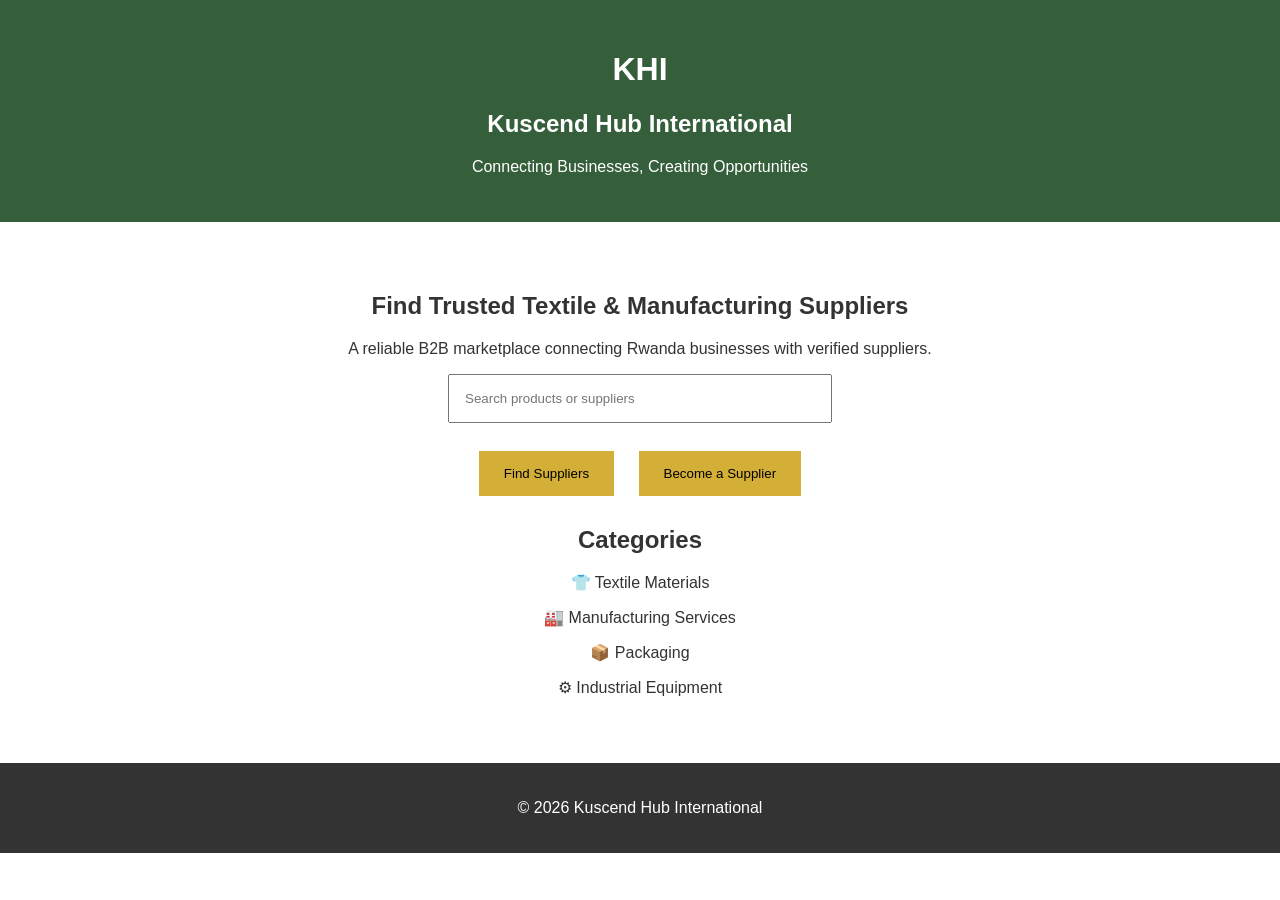
==== frontend/index.html @ c3480d9c "KHI first website foundation" ====
<!DOCTYPE html>
<html lang="en">

<head>
    <meta charset="UTF-8">
    <meta name="viewport" content="width=device-width, initial-scale=1.0">

    <title>Kuscend Hub International</title>

    <link rel="stylesheet" href="css/style.css">
</head>


<body>

    <header>

        <h1>KHI</h1>

        <h2>Kuscend Hub International</h2>

        <p>
            Connecting Businesses, Creating Opportunities
        </p>

    </header>


    <main>

        <section>

            <h1>
                Find Trusted Textile & Manufacturing Suppliers
            </h1>


            <p>
                A reliable B2B marketplace connecting Rwanda businesses
                with verified suppliers.
            </p>


            <input 
            type="text" 
            placeholder="Search products or suppliers">


            <br><br>


            <button>
                Find Suppliers
            </button>


            <button>
                Become a Supplier
            </button>


        </section>



        <section>

            <h2>
                Categories
            </h2>


            <p>👕 Textile Materials</p>

            <p>🏭 Manufacturing Services</p>

            <p>📦 Packaging</p>

            <p>⚙ Industrial Equipment</p>


        </section>


    </main>



    <footer>

        <p>
            © 2026 Kuscend Hub International
        </p>

    </footer>


</body>

</html>
---- frontend/css/style.css ----
body {

    font-family: Arial, sans-serif;
    margin: 0;
    background-color: white;
    color: #333;

}



header {

    background-color: #355E3B;
    color: white;
    text-align: center;
    padding: 30px;

}



main {

    text-align: center;
    padding: 50px;

}



button {

    background-color: #D4AF37;
    color: black;

    border: none;

    padding: 15px 25px;

    margin: 10px;

    cursor: pointer;

}



input {

    width: 350px;

    padding: 15px;

}



footer {

    background-color: #333;

    color: white;

    text-align: center;

    padding: 20px;

}
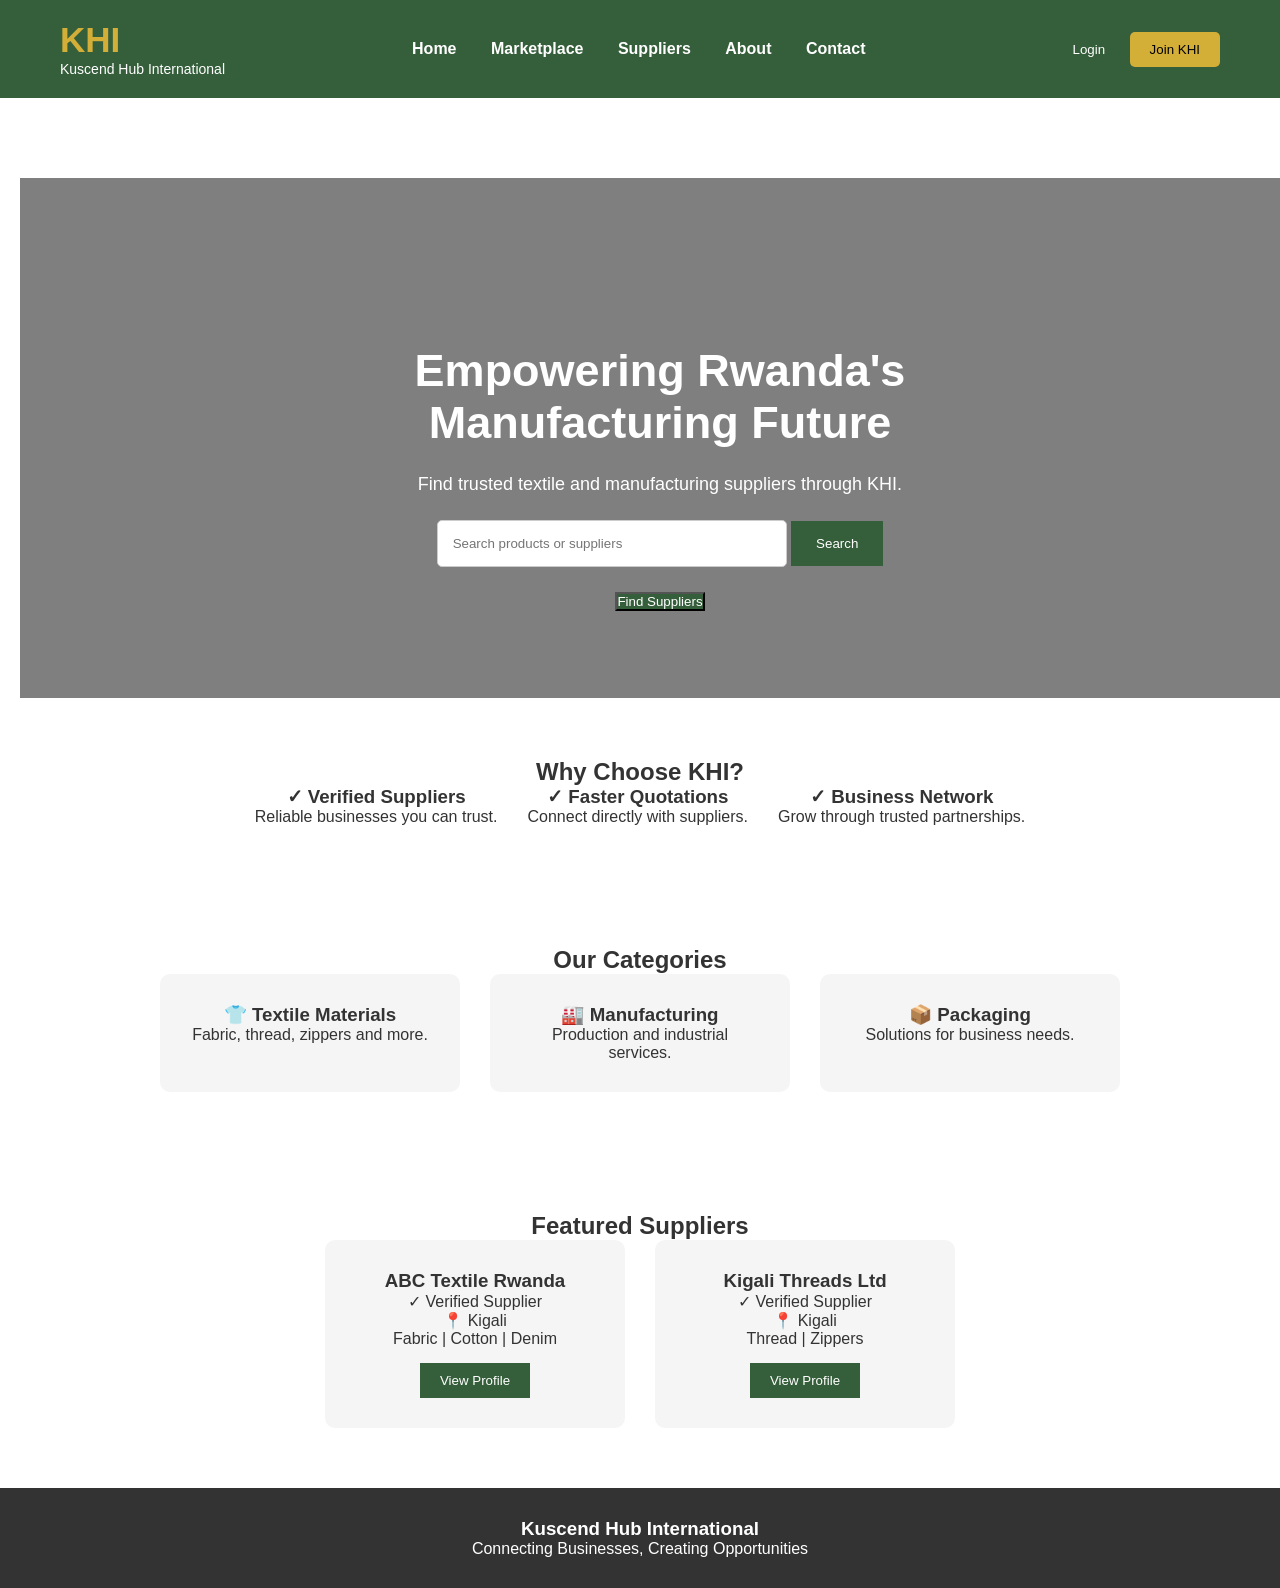
==== commit b0215c1a: "Added KHI automatic hero slider" ====
--- a/frontend/index.html
+++ b/frontend/index.html
@@ -2,99 +2,379 @@
 <html lang="en">
 
 <head>
+
     <meta charset="UTF-8">
     <meta name="viewport" content="width=device-width, initial-scale=1.0">
 
     <title>Kuscend Hub International</title>
 
     <link rel="stylesheet" href="css/style.css">
+
 </head>
 
 
 <body>
 
-    <header>
+
+<!-- Navigation -->
+
+<header class="navbar">
+
+    <div class="logo">
 
         <h1>KHI</h1>
 
-        <h2>Kuscend Hub International</h2>
-
-        <p>
-            Connecting Businesses, Creating Opportunities
-        </p>
-
-    </header>
-
-
-    <main>
-
-        <section>
-
-            <h1>
-                Find Trusted Textile & Manufacturing Suppliers
-            </h1>
-
-
-            <p>
-                A reliable B2B marketplace connecting Rwanda businesses
-                with verified suppliers.
-            </p>
-
-
-            <input 
-            type="text" 
-            placeholder="Search products or suppliers">
-
-
-            <br><br>
-
-
-            <button>
-                Find Suppliers
-            </button>
-
-
-            <button>
-                Become a Supplier
-            </button>
-
-
-        </section>
-
-
-
-        <section>
-
-            <h2>
-                Categories
-            </h2>
-
-
-            <p>👕 Textile Materials</p>
-
-            <p>🏭 Manufacturing Services</p>
-
-            <p>📦 Packaging</p>
-
-            <p>⚙ Industrial Equipment</p>
-
-
-        </section>
-
-
-    </main>
-
-
-
-    <footer>
-
-        <p>
-            © 2026 Kuscend Hub International
-        </p>
-
-    </footer>
-
-
+        <span>Kuscend Hub International</span>
+
+    </div>
+
+
+    <nav>
+
+        <a href="#">Home</a>
+        <a href="#">Marketplace</a>
+        <a href="#">Suppliers</a>
+        <a href="#">About</a>
+        <a href="#">Contact</a>
+
+    </nav>
+
+
+    <div class="nav-buttons">
+
+        <button class="login">
+            Login
+        </button>
+
+
+        <button class="register">
+            Join KHI
+        </button>
+
+    </div>
+
+
+</header>
+
+
+
+<!-- Hero Section -->
+
+
+<section class="hero">
+
+    <div class="slider">
+
+        <div class="slide active">
+
+            <div class="overlay"></div>
+
+            <div class="hero-content">
+
+                <h2>
+                    Empowering Rwanda's Manufacturing Future
+                </h2>
+
+                <p>
+                    Find trusted textile and manufacturing suppliers through KHI.
+                </p>
+
+                <div class="search-box">
+
+                    <input 
+                    type="text"
+                    placeholder="Search products or suppliers">
+
+                    <button>
+                        Search
+                    </button>
+
+                </div>
+
+
+                <button class="primary">
+                    Find Suppliers
+                </button>
+
+            </div>
+
+        </div>
+
+
+
+        <div class="slide">
+
+            <div class="overlay"></div>
+
+            <div class="hero-content">
+
+                <h2>
+                    Connecting Businesses Across Africa
+                </h2>
+
+                <p>
+                    Build reliable partnerships through a trusted network.
+                </p>
+
+                <button class="secondary">
+                    Join KHI Network
+                </button>
+
+            </div>
+
+        </div>
+
+
+
+        <div class="slide">
+
+            <div class="overlay"></div>
+
+            <div class="hero-content">
+
+                <h2>
+                    From Rwanda To The World
+                </h2>
+
+                <p>
+                    Creating bridges between suppliers and global buyers.
+                </p>
+
+                <button class="primary">
+                    Start Trading
+                </button>
+
+            </div>
+
+        </div>
+
+
+    </div>
+
+</section>
+
+
+
+
+
+<!-- Trust Section -->
+
+
+<section class="trust">
+
+
+<h2>
+Why Choose KHI?
+</h2>
+
+
+<div class="trust-container">
+
+
+<div>
+<h3>✓ Verified Suppliers</h3>
+<p>
+Reliable businesses you can trust.
+</p>
+</div>
+
+
+
+<div>
+<h3>✓ Faster Quotations</h3>
+<p>
+Connect directly with suppliers.
+</p>
+</div>
+
+
+
+<div>
+<h3>✓ Business Network</h3>
+<p>
+Grow through trusted partnerships.
+</p>
+</div>
+
+
+
+</div>
+
+
+</section>
+
+
+
+
+
+<!-- Categories -->
+
+
+<section class="categories">
+
+
+<h2>
+Our Categories
+</h2>
+
+
+
+<div class="category-container">
+
+
+<div class="card">
+
+<h3>
+👕 Textile Materials
+</h3>
+
+<p>
+Fabric, thread, zippers and more.
+</p>
+
+</div>
+
+
+
+
+<div class="card">
+
+<h3>
+🏭 Manufacturing
+</h3>
+
+<p>
+Production and industrial services.
+</p>
+
+</div>
+
+
+
+
+<div class="card">
+
+<h3>
+📦 Packaging
+</h3>
+
+<p>
+Solutions for business needs.
+</p>
+
+</div>
+
+
+
+</div>
+
+
+</section>
+
+
+
+
+
+<!-- Suppliers -->
+
+
+<section class="suppliers">
+
+
+<h2>
+Featured Suppliers
+</h2>
+
+
+
+<div class="supplier-container">
+
+
+
+<div class="supplier-card">
+
+<h3>
+ABC Textile Rwanda
+</h3>
+
+<p>
+✓ Verified Supplier
+</p>
+
+<p>
+📍 Kigali
+</p>
+
+<p>
+Fabric | Cotton | Denim
+</p>
+
+<button>
+View Profile
+</button>
+
+
+</div>
+
+
+
+
+<div class="supplier-card">
+
+<h3>
+Kigali Threads Ltd
+</h3>
+
+<p>
+✓ Verified Supplier
+</p>
+
+<p>
+📍 Kigali
+</p>
+
+<p>
+Thread | Zippers
+</p>
+
+<button>
+View Profile
+</button>
+
+
+</div>
+
+
+
+</div>
+
+
+</section>
+
+
+
+
+
+<!-- Footer -->
+
+
+<footer>
+
+
+<h3>
+Kuscend Hub International
+</h3>
+
+
+<p>
+Connecting Businesses, Creating Opportunities
+</p>
+
+
+</footer>
+
+
+<script src="js/script.js"></script>
 </body>
 
 </html>
--- a/frontend/css/style.css
+++ b/frontend/css/style.css
@@ -1,69 +1,365 @@
+* {
+    margin: 0;
+    padding: 0;
+    box-sizing: border-box;
+}
+
+
 body {
 
     font-family: Arial, sans-serif;
-    margin: 0;
-    background-color: white;
     color: #333;
-
-}
-
-
-
-header {
+    background: white;
+
+}
+
+
+
+/* Navigation */
+
+.navbar {
 
     background-color: #355E3B;
     color: white;
+
+    display: flex;
+    justify-content: space-between;
+    align-items: center;
+
+    padding: 20px 60px;
+
+}
+
+
+.logo h1 {
+
+    font-size: 35px;
+
+    color: #D4AF37;
+
+}
+
+
+.logo span {
+
+    font-size: 14px;
+
+}
+
+
+
+nav a {
+
+    color: white;
+
+    text-decoration: none;
+
+    margin: 0 15px;
+
+    font-weight: bold;
+
+}
+
+
+
+.nav-buttons button {
+
+    padding: 10px 20px;
+
+    border-radius: 5px;
+
+    border: none;
+
+    cursor: pointer;
+
+}
+
+
+
+.login {
+
+    background: transparent;
+
+    color: white;
+
+}
+
+
+
+.register {
+
+    background: #D4AF37;
+
+}
+
+
+
+
+
+/* Hero */
+
+.hero {
+
     text-align: center;
-    padding: 30px;
-
-}
-
-
-
-main {
+
+    padding: 80px 20px;
+
+}
+
+
+
+.hero h2 {
+
+    font-size: 45px;
+
+    max-width: 800px;
+
+    margin: auto;
+
+}
+
+
+
+.hero p {
+
+    margin: 25px;
+
+    font-size: 18px;
+
+}
+
+
+
+.search-box input {
+
+    width: 450px;
+
+    padding: 15px;
+
+    border: 1px solid #ccc;
+
+    border-radius: 5px;
+
+}
+
+
+
+.search-box button {
+
+    padding: 15px 25px;
+
+    background: #355E3B;
+
+    color: white;
+
+    border: none;
+
+}
+
+
+
+.hero-buttons button {
+
+    margin: 20px 10px;
+
+    padding: 15px 30px;
+
+    border-radius: 5px;
+
+    border: none;
+
+    cursor: pointer;
+
+}
+
+
+
+.primary {
+
+    background:#355E3B;
+
+    color:white;
+
+}
+
+
+
+.secondary {
+
+    background:#D4AF37;
+
+}
+
+
+
+
+
+/* Sections */
+
+
+.trust,
+.categories,
+.suppliers {
+
+    padding: 60px;
+
+    text-align:center;
+
+}
+
+
+
+.trust-container,
+.category-container,
+.supplier-container {
+
+
+    display:flex;
+
+    justify-content:center;
+
+    gap:30px;
+
+    flex-wrap:wrap;
+
+
+}
+
+
+
+.card,
+.supplier-card {
+
+
+    width:300px;
+
+    padding:30px;
+
+    background:#f5f5f5;
+
+    border-radius:10px;
+
+
+}
+
+
+
+.supplier-card button {
+
+
+    margin-top:15px;
+
+    padding:10px 20px;
+
+    background:#355E3B;
+
+    color:white;
+
+    border:none;
+
+}
+
+
+
+footer {
+
+
+    background:#333;
+
+    color:white;
+
+    text-align:center;
+
+    padding:30px;
+
+
+}
+/* KHI Slider Fix */
+
+.hero {
+    height: 600px;
+    position: relative;
+    overflow: hidden;
+}
+
+
+.slider {
+    width: 100%;
+    height: 100%;
+}
+
+
+.slide {
+
+    position: absolute;
+
+    width: 100%;
+    height: 100%;
+
+    display: none;
+
+    background-size: cover;
+    background-position: center;
+
+}
+
+
+.slide.active {
+
+    display: flex;
+
+    align-items: center;
+    justify-content: center;
+
+}
+
+
+.hero-content {
+
+    color: white;
 
     text-align: center;
-    padding: 50px;
-
-}
-
-
-
-button {
-
-    background-color: #D4AF37;
-    color: black;
-
-    border: none;
+
+    position: relative;
+
+    z-index: 2;
+
+    max-width: 800px;
+
+}
+
+
+.overlay {
+
+    position: absolute;
+
+    width: 100%;
+    height: 100%;
+
+    background: rgba(0,0,0,0.5);
+
+}
+
+
+
+.search-box {
+
+    margin: 25px 0;
+
+}
+
+
+.search-box input {
+
+    padding: 15px;
+
+    width: 350px;
+
+}
+
+
+.search-box button {
 
     padding: 15px 25px;
 
-    margin: 10px;
-
-    cursor: pointer;
-
-}
-
-
-
-input {
-
-    width: 350px;
-
-    padding: 15px;
-
-}
-
-
-
-footer {
-
-    background-color: #333;
-
-    color: white;
-
-    text-align: center;
-
-    padding: 20px;
-
 }
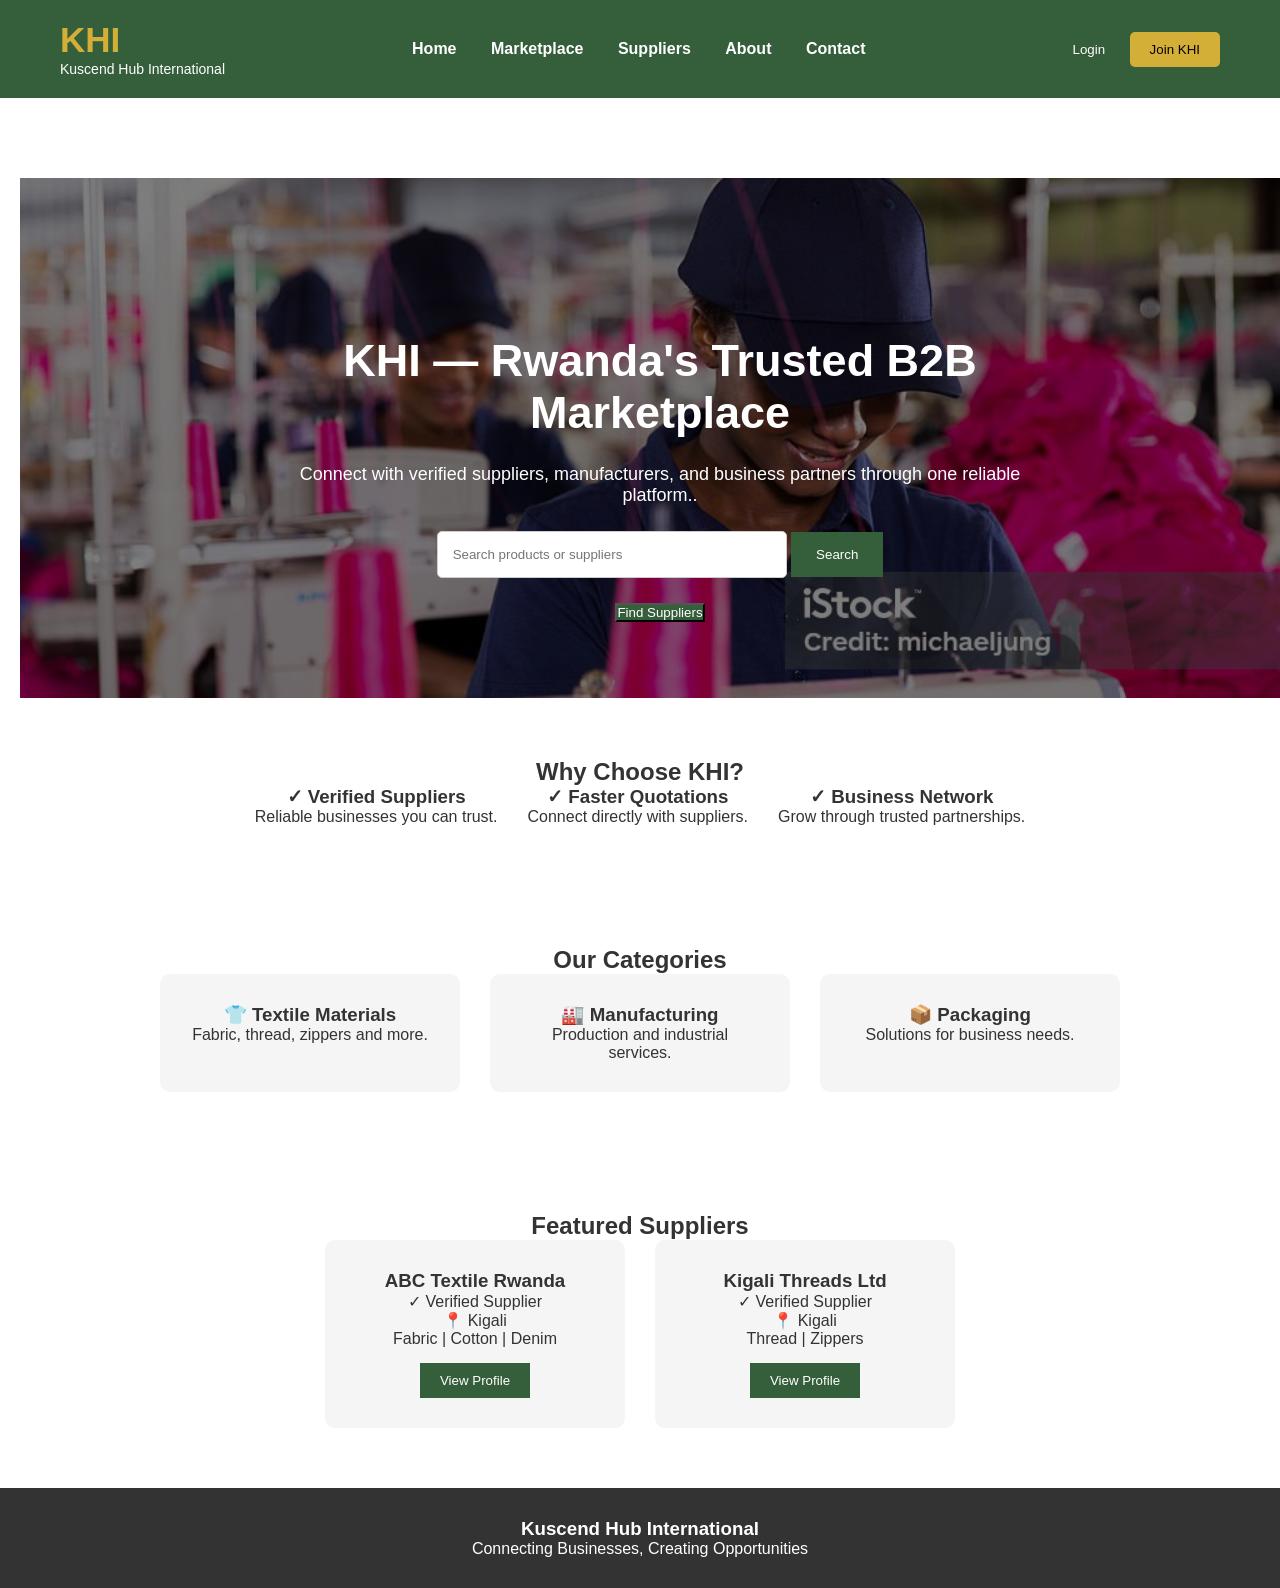
==== commit fed52b8b: "Improved KHI homepage messaging and brand clarity" ====
--- a/frontend/index.html
+++ b/frontend/index.html
@@ -72,11 +72,11 @@
             <div class="hero-content">
 
                 <h2>
-                    Empowering Rwanda's Manufacturing Future
+                    KHI — Rwanda's Trusted B2B Marketplace
                 </h2>
 
                 <p>
-                    Find trusted textile and manufacturing suppliers through KHI.
+                    Connect with verified suppliers, manufacturers, and business partners through one reliable platform..
                 </p>
 
                 <div class="search-box">
@@ -110,10 +110,13 @@
 
                 <h2>
                     Connecting Businesses Across Africa
+                    <p>
+                    Build reliable partnerships with trusted businesses through KHI.
                 </h2>
 
                 <p>
                     Build reliable partnerships through a trusted network.
+                    Helping businesses discover opportunities beyond borders.
                 </p>
 
                 <button class="secondary">
--- a/frontend/css/style.css
+++ b/frontend/css/style.css
@@ -362,4 +362,25 @@
 
     padding: 15px 25px;
 
+}
+/* KHI Slider Background Images */
+
+.slide:nth-child(1) {
+
+    background-image: url("../images/rwanda.jpg");
+
+}
+
+
+.slide:nth-child(2) {
+
+    background-image: url("../images/africa.jpg");
+
+}
+
+
+.slide:nth-child(3) {
+
+    background-image: url("../images/global.jpg");
+
 }
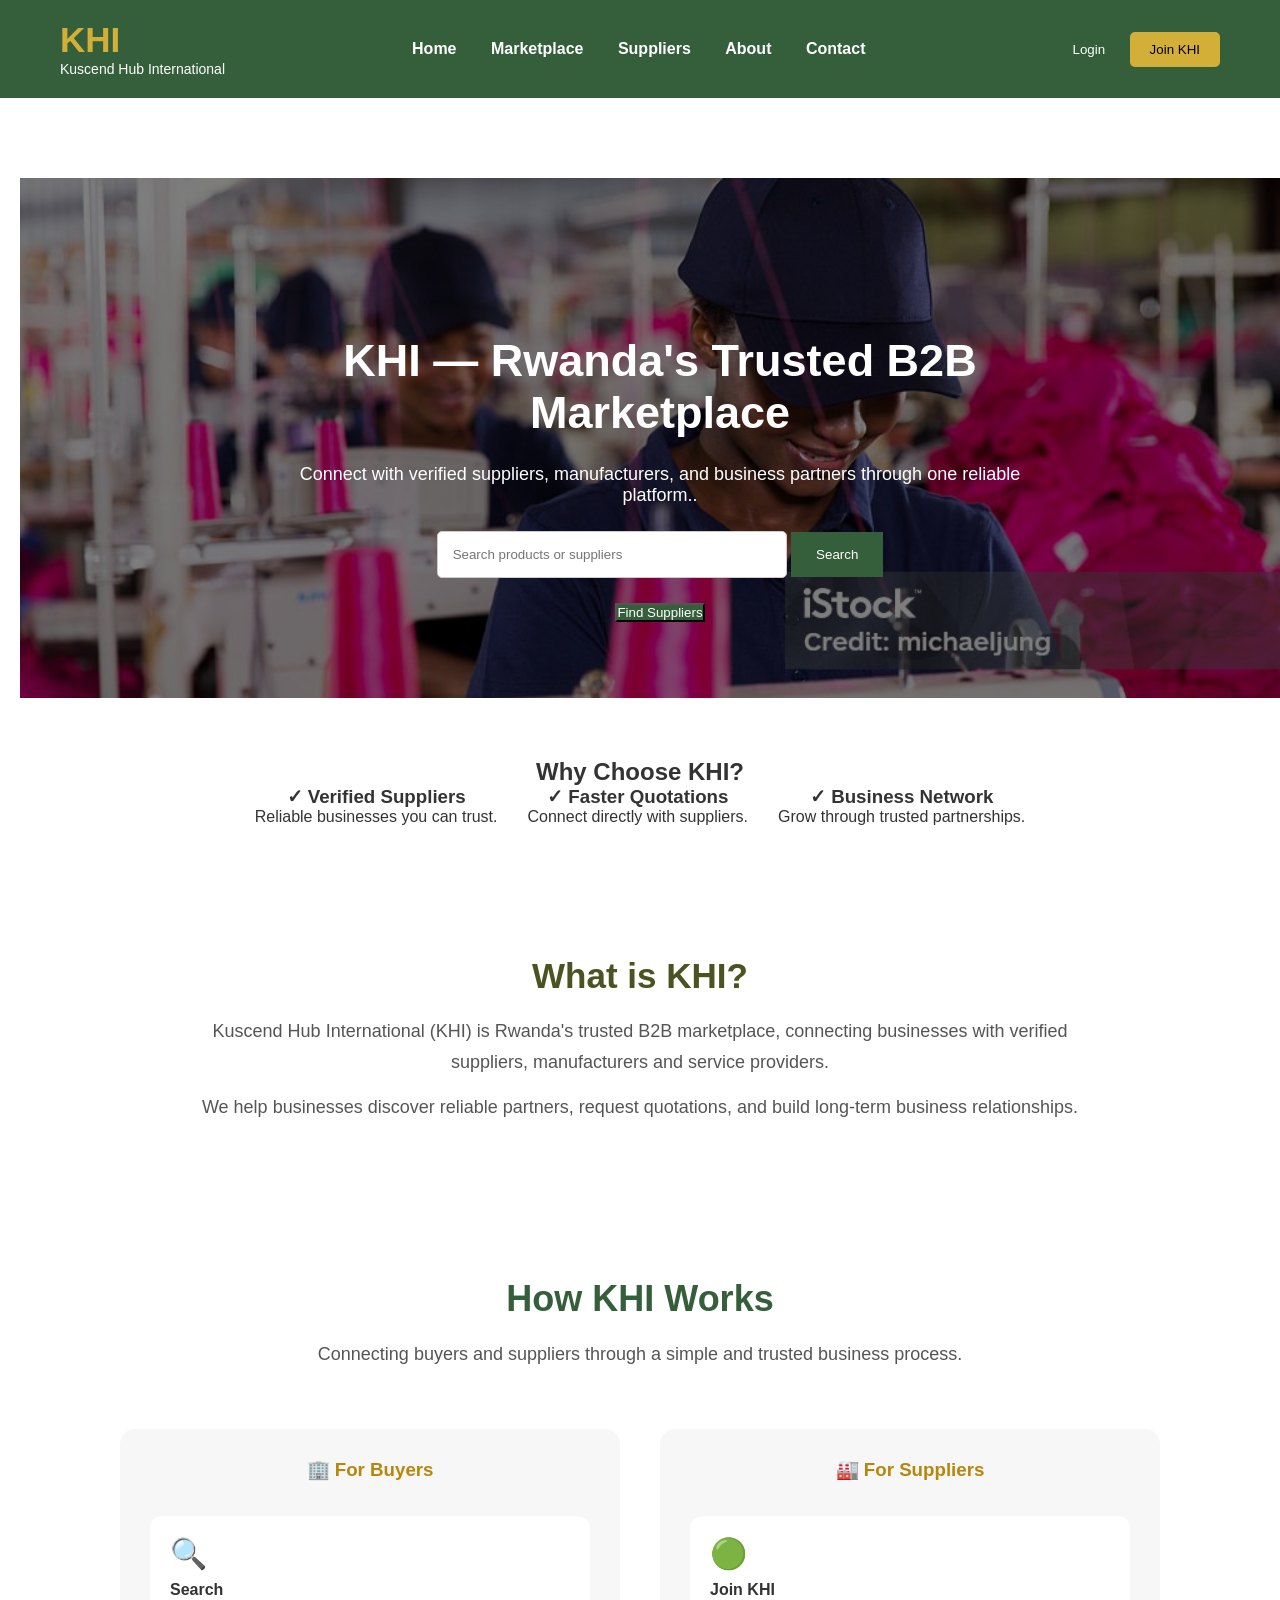
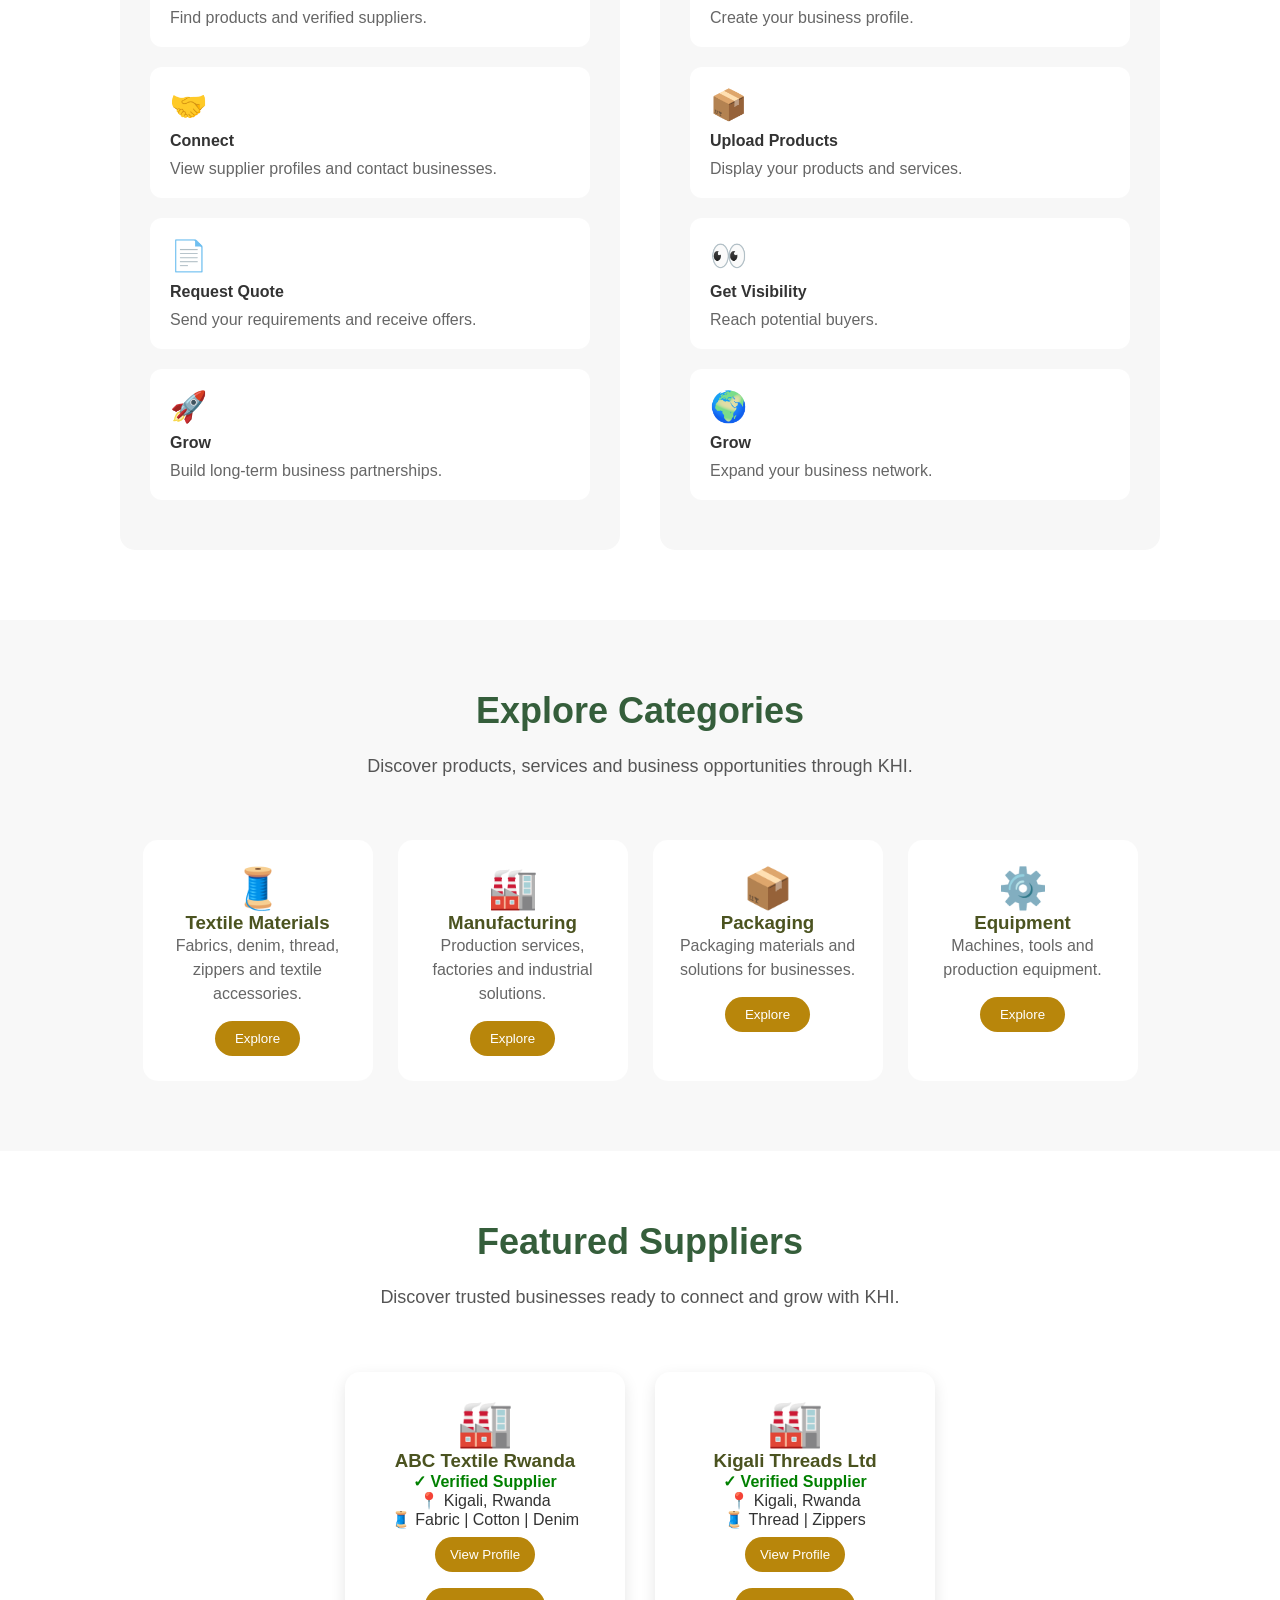
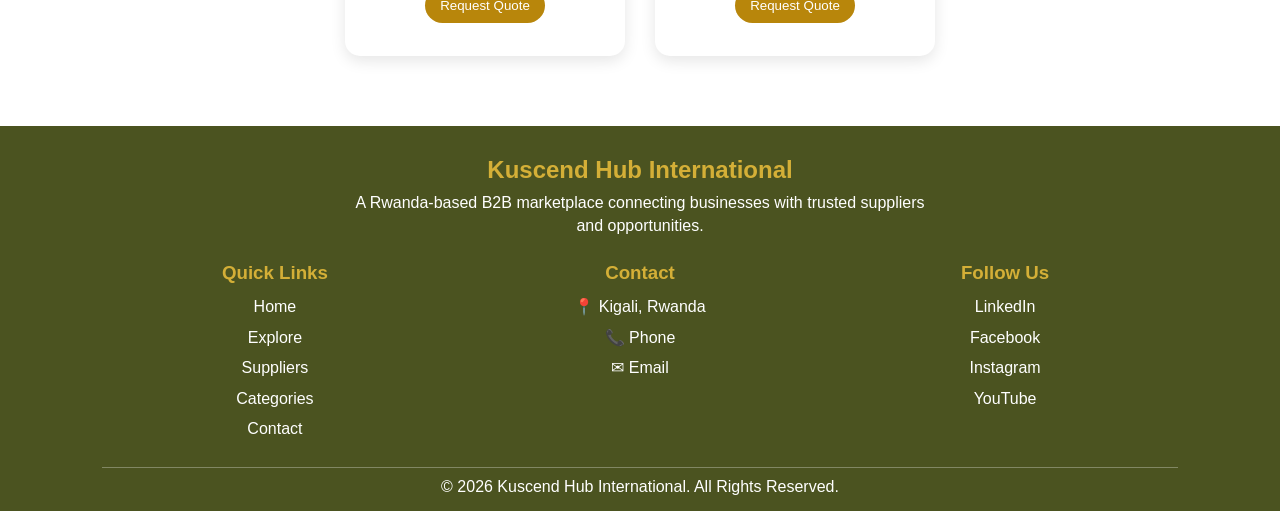
==== commit 3e0db25e: "Improved KHI homepage messaging and brand clarity" ====
--- a/frontend/index.html
+++ b/frontend/index.html
@@ -32,7 +32,7 @@
     <nav>
 
         <a href="#">Home</a>
-        <a href="#">Marketplace</a>
+        <a href="marketplace.html">Marketplace</a>
         <a href="#">Suppliers</a>
         <a href="#">About</a>
         <a href="#">Contact</a>
@@ -71,9 +71,9 @@
 
             <div class="hero-content">
 
-                <h2>
+                <h1>
                     KHI — Rwanda's Trusted B2B Marketplace
-                </h2>
+                </h1>
 
                 <p>
                     Connect with verified suppliers, manufacturers, and business partners through one reliable platform..
@@ -108,12 +108,11 @@
 
             <div class="hero-content">
 
-                <h2>
-                    Connecting Businesses Across Africa
-                    <p>
-                    Build reliable partnerships with trusted businesses through KHI.
-                </h2>
-
+               <h2>
+            Connecting Businesses Across Africa
+        </h2>
+
+       
                 <p>
                     Build reliable partnerships through a trusted network.
                     Helping businesses discover opportunities beyond borders.
@@ -207,170 +206,455 @@
 </section>
 
 
-
+<section class="about-khi">
+
+    <h2>What is KHI?</h2>
+
+    <p>
+        Kuscend Hub International (KHI) is Rwanda's trusted B2B marketplace,
+        connecting businesses with verified suppliers, manufacturers and
+        service providers.
+    </p>
+
+    <p>
+        We help businesses discover reliable partners, request quotations,
+        and build long-term business relationships.
+    </p>
+
+</section>
 
 
 <!-- Categories -->
 
+<!-- How KHI Works Section -->
+
+<section class="how-it-works">
+
+    <div class="section-title">
+        <h2>How KHI Works</h2>
+        <p>
+            Connecting buyers and suppliers through a simple and trusted business process.
+        </p>
+    </div>
+
+
+    <div class="works-container">
+
+
+        <!-- Buyer Journey -->
+
+        <div class="works-box">
+
+            <h3>🏢 For Buyers</h3>
+
+            <div class="work-card">
+                <span>🔍</span>
+                <h4>Search</h4>
+                <p>
+                    Find products and verified suppliers.
+                </p>
+            </div>
+
+
+            <div class="work-card">
+                <span>🤝</span>
+                <h4>Connect</h4>
+                <p>
+                    View supplier profiles and contact businesses.
+                </p>
+            </div>
+
+
+            <div class="work-card">
+                <span>📄</span>
+                <h4>Request Quote</h4>
+                <p>
+                    Send your requirements and receive offers.
+                </p>
+            </div>
+
+
+            <div class="work-card">
+                <span>🚀</span>
+                <h4>Grow</h4>
+                <p>
+                    Build long-term business partnerships.
+                </p>
+            </div>
+
+        </div>
+
+
+
+        <!-- Supplier Journey -->
+
+        <div class="works-box">
+
+            <h3>🏭 For Suppliers</h3>
+
+
+            <div class="work-card">
+                <span>🟢</span>
+                <h4>Join KHI</h4>
+                <p>
+                    Create your business profile.
+                </p>
+            </div>
+
+
+            <div class="work-card">
+                <span>📦</span>
+                <h4>Upload Products</h4>
+                <p>
+                    Display your products and services.
+                </p>
+            </div>
+
+
+            <div class="work-card">
+                <span>👀</span>
+                <h4>Get Visibility</h4>
+                <p>
+                    Reach potential buyers.
+                </p>
+            </div>
+
+
+            <div class="work-card">
+                <span>🌍</span>
+                <h4>Grow</h4>
+                <p>
+                    Expand your business network.
+                </p>
+            </div>
+
+
+        </div>
+
+
+    </div>
+
+
+</section>
+
+
+<!-- Categories -->
 
 <section class="categories">
 
-
-<h2>
-Our Categories
-</h2>
-
-
-
-<div class="category-container">
-
-
-<div class="card">
-
-<h3>
-👕 Textile Materials
-</h3>
-
-<p>
-Fabric, thread, zippers and more.
-</p>
-
-</div>
-
-
-
-
-<div class="card">
-
-<h3>
-🏭 Manufacturing
-</h3>
-
-<p>
-Production and industrial services.
-</p>
-
-</div>
-
-
-
-
-<div class="card">
-
-<h3>
-📦 Packaging
-</h3>
-
-<p>
-Solutions for business needs.
-</p>
-
-</div>
-
-
-
-</div>
+    <div class="section-title">
+
+        <h2>
+            Explore Categories
+        </h2>
+
+        <p>
+            Discover products, services and business opportunities through KHI.
+        </p>
+
+    </div>
+
+
+    <div class="category-container">
+
+
+        <div class="card">
+
+            <span>🧵</span>
+
+            <h3>
+                Textile Materials
+            </h3>
+
+            <p>
+                Fabrics, denim, thread, zippers and textile accessories.
+            </p>
+
+            <button>
+                Explore
+            </button>
+
+        </div>
+
+
+
+        <div class="card">
+
+            <span>🏭</span>
+
+            <h3>
+                Manufacturing
+            </h3>
+
+            <p>
+                Production services, factories and industrial solutions.
+            </p>
+
+            <button>
+                Explore
+            </button>
+
+        </div>
+
+
+
+        <div class="card">
+
+            <span>📦</span>
+
+            <h3>
+                Packaging
+            </h3>
+
+            <p>
+                Packaging materials and solutions for businesses.
+            </p>
+
+            <button>
+                Explore
+            </button>
+
+        </div>
+
+
+
+        <div class="card">
+
+            <span>⚙️</span>
+
+            <h3>
+                Equipment
+            </h3>
+
+            <p>
+                Machines, tools and production equipment.
+            </p>
+
+            <button>
+                Explore
+            </button>
+
+        </div>
+
+
+    </div>
 
 
 </section>
 
 
 
-
-
 <!-- Suppliers -->
 
 
 <section class="suppliers">
 
 
-<h2>
-Featured Suppliers
-</h2>
-
-
-
-<div class="supplier-container">
-
-
-
-<div class="supplier-card">
-
-<h3>
-ABC Textile Rwanda
-</h3>
-
-<p>
-✓ Verified Supplier
-</p>
-
-<p>
-📍 Kigali
-</p>
-
-<p>
-Fabric | Cotton | Denim
-</p>
-
-<button>
-View Profile
-</button>
-
-
-</div>
-
-
-
-
-<div class="supplier-card">
-
-<h3>
-Kigali Threads Ltd
-</h3>
-
-<p>
-✓ Verified Supplier
-</p>
-
-<p>
-📍 Kigali
-</p>
-
-<p>
-Thread | Zippers
-</p>
-
-<button>
-View Profile
-</button>
-
-
-</div>
-
-
-
-</div>
+    <div class="section-title">
+
+        <h2>
+            Featured Suppliers
+        </h2>
+
+        <p>
+            Discover trusted businesses ready to connect and grow with KHI.
+        </p>
+
+    </div>
+
+
+
+    <div class="supplier-container">
+
+
+
+        <div class="supplier-card">
+
+
+            <div class="supplier-logo">
+                🏭
+            </div>
+
+
+            <h3>
+                ABC Textile Rwanda
+            </h3>
+
+
+            <p class="verified">
+                ✓ Verified Supplier
+            </p>
+
+
+            <p>
+                📍 Kigali, Rwanda
+            </p>
+
+
+            <p>
+                🧵 Fabric | Cotton | Denim
+            </p>
+
+
+            <button>
+                View Profile
+            </button>
+
+
+            <button>
+                Request Quote
+            </button>
+
+
+        </div>
+
+
+
+
+        <div class="supplier-card">
+
+
+            <div class="supplier-logo">
+                🏭
+            </div>
+
+
+            <h3>
+                Kigali Threads Ltd
+            </h3>
+
+
+            <p class="verified">
+                ✓ Verified Supplier
+            </p>
+
+
+            <p>
+                📍 Kigali, Rwanda
+            </p>
+
+
+            <p>
+                🧵 Thread | Zippers
+            </p>
+
+
+            <button>
+                View Profile
+            </button>
+
+
+            <button>
+                Request Quote
+            </button>
+
+
+        </div>
+
+
+
+    </div>
 
 
 </section>
 
 
-
-
-
 <!-- Footer -->
 
-
 <footer>
 
+
+<div class="footer-brand">
 
 <h3>
 Kuscend Hub International
 </h3>
 
-
-<p>
-Connecting Businesses, Creating Opportunities
+<p>
+A Rwanda-based B2B marketplace connecting businesses with trusted suppliers and opportunities.
+</p>
+
+</div>
+
+
+
+<div class="footer-container">
+
+
+<div class="footer-box">
+
+<h3>
+Quick Links
+</h3>
+
+<p>Home</p>
+<p>Explore</p>
+<p>Suppliers</p>
+<p>Categories</p>
+<p>Contact</p>
+
+</div>
+
+
+
+<div class="footer-box">
+
+<h3>
+Contact
+</h3>
+
+<p>
+📍 Kigali, Rwanda
+</p>
+
+<p>
+📞 Phone
+</p>
+
+<p>
+✉ Email
+</p>
+
+</div>
+
+
+
+
+<div class="footer-box">
+
+<h3>
+Follow Us
+</h3>
+
+<p>
+LinkedIn
+</p>
+
+<p>
+Facebook
+</p>
+
+<p>
+Instagram
+</p>
+
+<p>
+YouTube
+</p>
+
+
+</div>
+
+
+</div>
+
+
+
+
+<p class="copyright">
+
+© 2026 Kuscend Hub International. All Rights Reserved.
+
 </p>
 
 
@@ -378,6 +662,7 @@
 
 
 <script src="js/script.js"></script>
+
 </body>
 
 </html>
--- a/frontend/css/style.css
+++ b/frontend/css/style.css
@@ -108,7 +108,7 @@
 
 
 
-.hero h2 {
+.hero h1 {
 
     font-size: 45px;
 
@@ -383,4 +383,727 @@
 
     background-image: url("../images/global.jpg");
 
+}
+/* How KHI Works Section */
+
+.how-it-works {
+
+    padding: 70px 8%;
+    background: #ffffff;
+
+}
+
+
+.section-title {
+
+    text-align: center;
+    margin-bottom: 40px;
+
+}
+
+
+.section-title h2 {
+
+    color: #4b5320;
+    font-size: 35px;
+
+}
+
+
+.section-title p {
+
+    color: #555;
+    font-size: 18px;
+
+}
+
+
+
+.works-container {
+
+    display: flex;
+    gap: 40px;
+    justify-content: center;
+    flex-wrap: wrap;
+
+}
+
+
+
+.works-box {
+
+    flex: 1;
+    min-width: 300px;
+    max-width: 500px;
+    padding: 30px;
+    border-radius: 15px;
+    background: #f7f7f7;
+
+}
+
+
+
+.works-box h3 {
+
+    text-align: center;
+    color: #b8860b;
+    margin-bottom: 25px;
+
+}
+
+
+
+.work-card {
+
+    background: white;
+    padding: 20px;
+    margin-bottom: 15px;
+    border-radius: 12px;
+    transition: 0.3s;
+
+}
+
+
+
+.work-card:hover {
+
+    transform: translateY(-5px);
+
+}
+
+
+
+.work-card span {
+
+    font-size: 30px;
+
+}
+
+
+.work-card h4 {
+
+    margin: 10px 0;
+
+    color: #333;
+
+}
+
+
+.work-card p {
+
+    color: #666;
+
+}
+/* What is KHI Section */
+
+.about-khi {
+
+    padding: 70px 10%;
+    text-align: center;
+
+}
+
+
+.about-khi h2 {
+
+    color: #4b5320;
+    font-size: 35px;
+    margin-bottom: 20px;
+
+}
+
+
+.about-khi p {
+
+    max-width: 900px;
+    margin: 15px auto;
+    color: #555;
+    font-size: 18px;
+    line-height: 1.7;
+
+}
+/* Categories Section */
+
+.categories {
+
+    padding: 70px 8%;
+
+    background: #f8f8f8;
+
+}
+
+
+.category-container {
+
+    display: flex;
+
+    gap: 25px;
+
+    justify-content: center;
+
+    flex-wrap: wrap;
+
+}
+
+
+
+.card {
+
+    background: white;
+
+    width: 230px;
+
+    padding: 25px;
+
+    border-radius: 15px;
+
+    text-align: center;
+
+    transition: 0.3s;
+
+}
+
+
+
+.card:hover {
+
+    transform: translateY(-8px);
+
+}
+
+
+
+.card span {
+
+    font-size: 40px;
+
+}
+
+
+
+.card h3 {
+
+    color: #4b5320;
+
+}
+
+
+
+.card p {
+
+    color: #666;
+
+    line-height: 1.5;
+
+}
+
+
+
+.card button {
+
+    margin-top: 15px;
+
+    padding: 10px 20px;
+
+    border: none;
+
+    border-radius: 20px;
+
+    background: #b8860b;
+
+    color: white;
+
+    cursor: pointer;
+
+}
+/* Supplier Section */
+
+
+.suppliers {
+
+    padding: 70px 8%;
+
+}
+
+
+.supplier-container {
+
+    display: flex;
+
+    gap: 30px;
+
+    justify-content: center;
+
+    flex-wrap: wrap;
+
+}
+
+
+
+.supplier-card {
+
+    width: 280px;
+
+    background: white;
+
+    padding: 25px;
+
+    text-align: center;
+
+    border-radius: 15px;
+
+    box-shadow: 0 5px 15px rgba(0,0,0,0.1);
+
+    transition: 0.3s;
+
+}
+
+
+
+.supplier-card:hover {
+
+    transform: translateY(-8px);
+
+}
+
+
+
+.supplier-logo {
+
+    font-size: 45px;
+
+}
+
+
+
+.supplier-card h3 {
+
+    color: #4b5320;
+
+}
+
+
+
+.verified {
+
+    color: green;
+
+    font-weight: bold;
+
+}
+
+
+
+.supplier-card button {
+
+    margin: 8px;
+
+    padding: 10px 15px;
+
+    border-radius: 20px;
+
+    border: none;
+
+    background: #b8860b;
+
+    color: white;
+
+    cursor: pointer;
+
+}
+/* Footer */
+
+footer {
+
+    background: #4b5320;
+    color: white;
+    padding: 50px 8% 20px;
+
+}
+
+
+.footer-container {
+
+    display: grid;
+
+    grid-template-columns: repeat(2, 1fr);
+
+    gap: 35px;
+
+}
+
+
+
+.footer-box h3 {
+
+    color: #d4af37;
+
+    margin-bottom: 15px;
+
+}
+
+
+
+.footer-box p {
+
+    line-height: 1.6;
+
+    color: #ffffff;
+
+}
+
+
+
+.copyright {
+
+    text-align: center;
+
+    margin-top: 35px;
+
+    padding-top: 20px;
+
+    border-top: 1px solid rgba(255,255,255,0.3);
+
+}
+
+/* Footer */
+
+footer {
+
+    background: #4b5320;
+    color: white;
+    padding: 50px 8% 20px;
+    text-align: center;
+
+}
+
+
+.footer-brand {
+
+    max-width: 700px;
+    margin: auto;
+    margin-bottom: 40px;
+
+}
+
+
+.footer-brand h3 {
+
+    color: #d4af37;
+    font-size: 28px;
+
+}
+
+
+.footer-brand p {
+
+    line-height: 1.6;
+
+}
+
+
+
+.footer-container {
+
+    display: grid;
+    grid-template-columns: repeat(3, 1fr);
+    gap: 30px;
+
+}
+
+
+
+.footer-box h3 {
+
+    color: #d4af37;
+
+}
+
+
+
+.footer-box p {
+
+    margin: 8px 0;
+
+}
+
+
+
+.copyright {
+
+    margin-top: 40px;
+    padding-top: 20px;
+    border-top: 1px solid rgba(255,255,255,0.3);
+
+}
+/* Compact Footer */
+
+footer {
+
+    background: #4b5320;
+    color: white;
+    padding: 30px 8% 15px;
+    text-align: center;
+
+}
+
+
+.footer-brand {
+
+    max-width: 600px;
+    margin: auto;
+    margin-bottom: 25px;
+
+}
+
+
+.footer-brand h3 {
+
+    color: #d4af37;
+    font-size: 24px;
+    margin-bottom: 8px;
+
+}
+
+
+.footer-brand p {
+
+    line-height: 1.4;
+    margin: 0;
+
+}
+
+
+
+.footer-container {
+
+    display: grid;
+    grid-template-columns: repeat(3, 1fr);
+    gap: 20px;
+
+}
+
+
+
+.footer-box h3 {
+
+    color: #d4af37;
+    margin-bottom: 10px;
+
+}
+
+
+
+.footer-box p {
+
+    margin: 5px 0;
+
+}
+
+
+
+.copyright {
+
+    margin-top: 20px;
+    padding-top: 10px;
+    border-top: 1px solid rgba(255,255,255,0.3);
+
+}
+/* Section Title Improvements */
+
+.section-title {
+
+    text-align: center;
+    margin-bottom: 60px;
+
+}
+
+
+.section-title h2 {
+
+    color: #355E3B;
+    font-size: 36px;
+    margin-bottom: 20px;
+
+}
+
+
+.section-title p {
+
+    color: #555;
+    font-size: 18px;
+    max-width: 750px;
+    margin: auto;
+    line-height: 1.6;
+
+}
+/* Trust Section */
+
+.why-khi {
+
+    padding: 80px 8%;
+
+}
+
+
+.why-khi h2 {
+
+    margin-bottom: 35px;
+
+}
+
+
+.why-card {
+
+    padding: 30px;
+
+}
+/* Buyer Supplier Headings */
+
+.works-box h3 {
+
+    text-align: center;
+    margin-bottom: 35px;
+
+}
+.work-card {
+
+    margin-bottom: 20px;
+
+}
+
+/* Why Choose KHI spacing fix */
+
+.why-khi h2 {
+
+    margin-bottom: 35px;
+
+}
+
+
+.why-khi .card,
+.why-khi .why-card {
+
+    padding: 30px;
+
+}
+
+
+.why-khi {
+
+    padding-top: 70px;
+    padding-bottom: 70px;
+
+}
+/* Marketplace */
+
+.marketplace-header{
+
+padding:80px 8%;
+text-align:center;
+background:#f4f7f2;
+
+}
+
+
+.marketplace-header h1{
+
+font-size:45px;
+color:#355E3B;
+
+}
+
+
+.market-search{
+
+margin-top:30px;
+
+}
+
+
+.market-search input{
+
+width:450px;
+padding:15px;
+
+border:1px solid #ccc;
+border-radius:5px;
+
+}
+
+
+.market-search button{
+
+padding:15px 25px;
+background:#D4AF37;
+border:none;
+cursor:pointer;
+
+}
+
+
+
+.products{
+
+padding:70px 8%;
+
+}
+
+
+
+.products h2{
+
+text-align:center;
+color:#355E3B;
+
+}
+
+
+
+.product-container{
+
+display:flex;
+gap:30px;
+justify-content:center;
+flex-wrap:wrap;
+
+}
+
+
+
+.product-card{
+
+width:300px;
+padding:30px;
+
+background:white;
+
+border-radius:15px;
+
+box-shadow:0 5px 15px rgba(0,0,0,0.1);
+
+}
+
+
+.product-card h3{
+
+color:#355E3B;
+
+}
+
+
+.product-card button{
+
+margin-top:15px;
+
+padding:12px 20px;
+
+background:#355E3B;
+
+color:white;
+
+border:none;
+
+border-radius:5px;
+
 }
